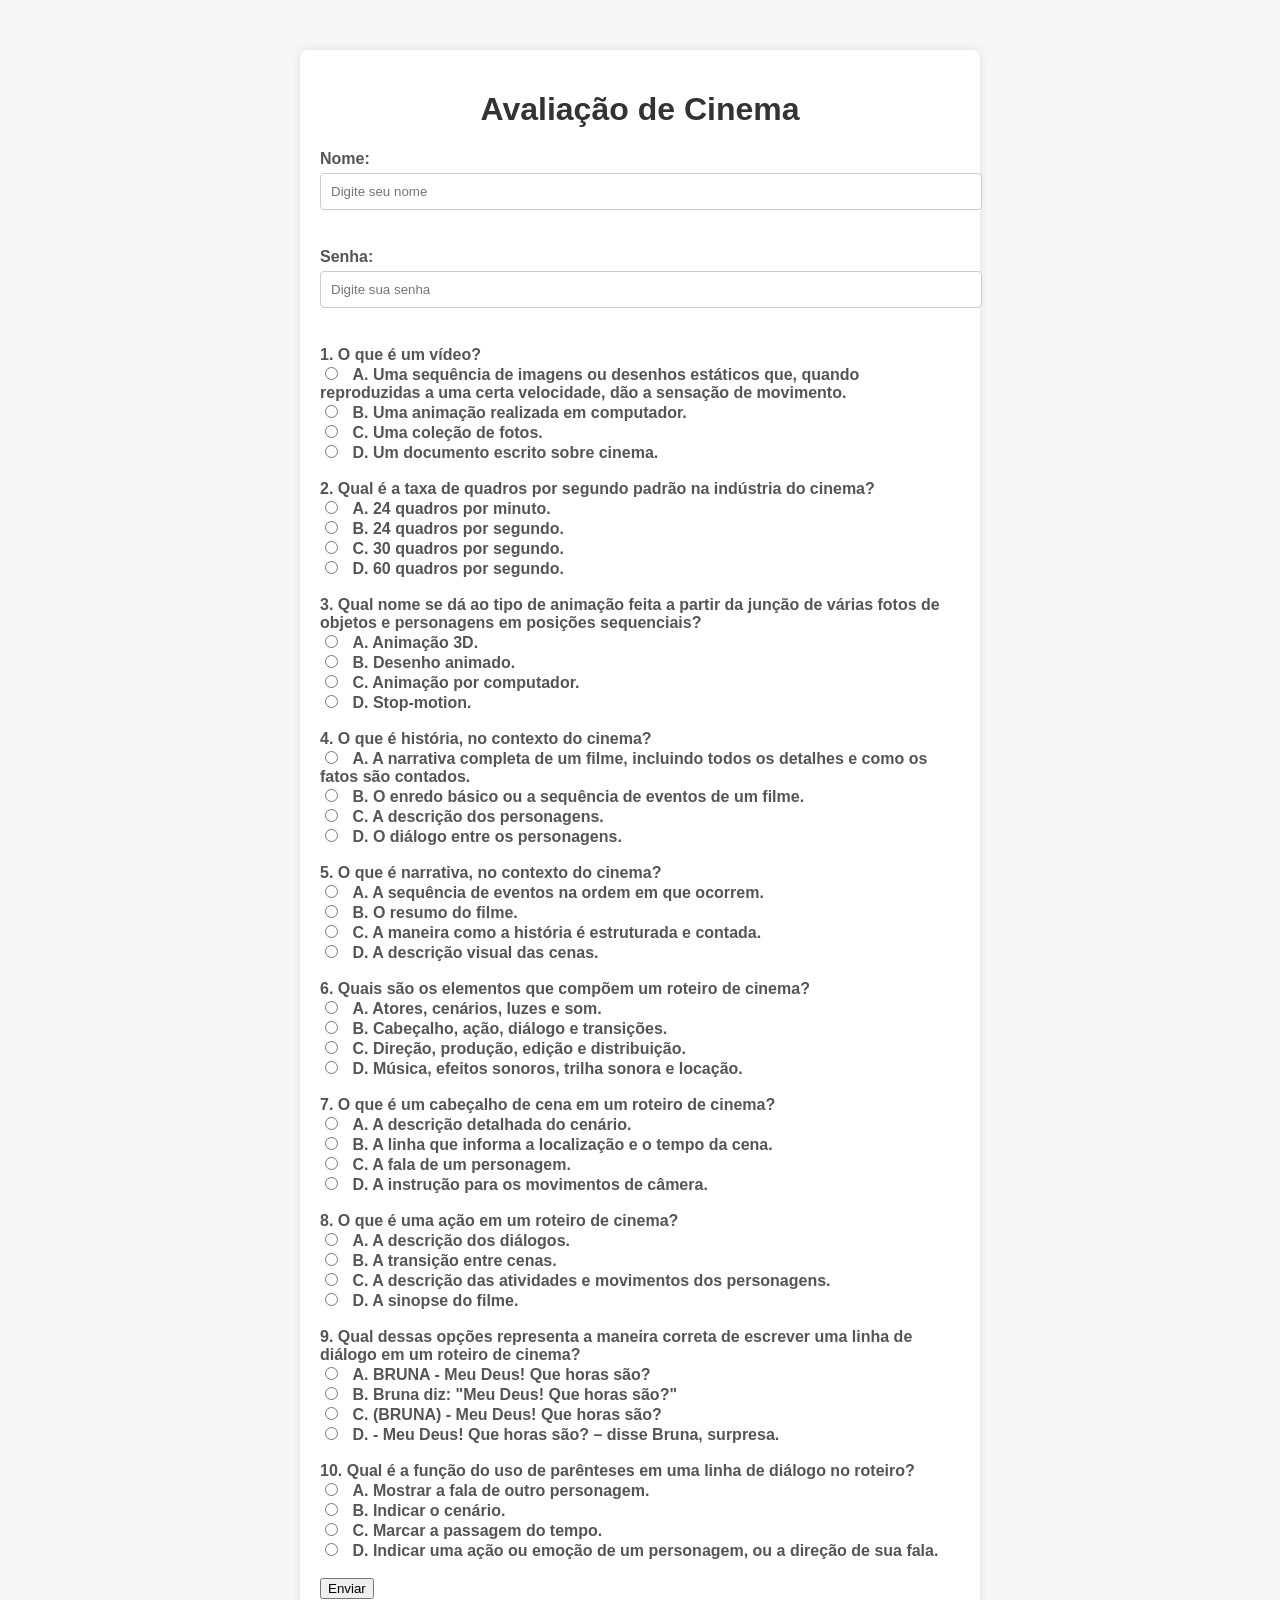
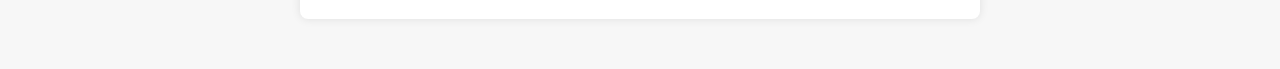
==== index.html @ 5293b4ea "movendo arquivos para root" ====
<!DOCTYPE html>
<html lang="en">
<head>
    <meta charset="UTF-8">
    <meta name="viewport" content="width=device-width, initial-scale=1.0">
    <title>Avaliação Escolar</title>
    <link rel="stylesheet" type="text/css" href="styles.css">

</head>
<body>
    <div class="container">
        <h1>Avaliação de Cinema</h1>
        <form id="quizForm"></form>
        <div id="results"></div>
    </div>

    <script>
        // Variáveis para armazenar perguntas, alternativas, respostas corretas e feedbacks
        const questions = [
            {
                question: "O que é um vídeo?",
                alternatives: {
                    A: "Uma sequência de imagens ou desenhos estáticos que, quando reproduzidas a uma certa velocidade, dão a sensação de movimento.",
                    B: "Uma animação realizada em computador.",
                    C: "Uma coleção de fotos.",
                    D: "Um documento escrito sobre cinema."
                },
                correctAnswer: "A",
                feedback: "O correto seria: Uma sequência de imagens ou desenhos estáticos que, quando reproduzidas a uma certa velocidade, dão a sensação de movimento. Para saber mais, <a href='#'>acesse o link</a>."
            },
            {
                question: "Qual é a taxa de quadros por segundo padrão na indústria do cinema?",
                alternatives: {
                    A: "24 quadros por minuto.",
                    B: "24 quadros por segundo.",
                    C: "30 quadros por segundo.",
                    D: "60 quadros por segundo."
                },
                correctAnswer: "B",
                feedback: "O correto seria: 24 quadros por segundo. Para saber mais, <a href='#'>acesse o link</a>."
            },
            {
                question: "Qual nome se dá ao tipo de animação feita a partir da junção de várias fotos de objetos e personagens em posições sequenciais?",
                alternatives: {
                    A: "Animação 3D.",
                    B: "Desenho animado.",
                    C: "Animação por computador.",
                    D: "Stop-motion."
                },
                correctAnswer: "D",
                feedback: "O correto seria: Stop-motion. Para saber mais, <a href='#'>acesse o link</a>."
            },
            {
                question: "O que é história, no contexto do cinema?",
                alternatives: {
                    A: "A narrativa completa de um filme, incluindo todos os detalhes e como os fatos são contados.",
                    B: "O enredo básico ou a sequência de eventos de um filme.",
                    C: "A descrição dos personagens.",
                    D: "O diálogo entre os personagens."
                },
                correctAnswer: "A",
                feedback: "O correto seria: A narrativa completa de um filme, incluindo todos os detalhes e como os fatos são contados. Para saber mais, <a href='#'>acesse o link</a>."
            },
            {
                question: "O que é narrativa, no contexto do cinema?",
                alternatives: {
                    A: "A sequência de eventos na ordem em que ocorrem.",
                    B: "O resumo do filme.",
                    C: "A maneira como a história é estruturada e contada.",
                    D: "A descrição visual das cenas."
                },
                correctAnswer: "C",
                feedback: "O correto seria: A maneira como a história é estruturada e contada. Para saber mais, <a href='#'>acesse o link</a>."
            },
            {
                question: "Quais são os elementos que compõem um roteiro de cinema?",
                alternatives: {
                    A: "Atores, cenários, luzes e som.",
                    B: "Cabeçalho, ação, diálogo e transições.",
                    C: "Direção, produção, edição e distribuição.",
                    D: "Música, efeitos sonoros, trilha sonora e locação."
                },
                correctAnswer: "B",
                feedback: "O correto seria: Cabeçalho, ação, diálogo e transições. Para saber mais, <a href='#'>acesse o link</a>."
            },
            {
                question: "O que é um cabeçalho de cena em um roteiro de cinema?",
                alternatives: {
                    A: "A descrição detalhada do cenário.",
                    B: "A linha que informa a localização e o tempo da cena.",
                    C: "A fala de um personagem.",
                    D: "A instrução para os movimentos de câmera."
                },
                correctAnswer: "B",
                feedback: "O correto seria: A linha que informa a localização e o tempo da cena. Para saber mais, <a href='#'>acesse o link</a>."
            },
            {
                question: "O que é uma ação em um roteiro de cinema?",
                alternatives: {
                    A: "A descrição dos diálogos.",
                    B: "A transição entre cenas.",
                    C: "A descrição das atividades e movimentos dos personagens.",
                    D: "A sinopse do filme."
                },
                correctAnswer: "C",
                feedback: "O correto seria: A descrição das atividades e movimentos dos personagens. Para saber mais, <a href='#'>acesse o link</a>."
            },
            {
                question: "Qual dessas opções representa a maneira correta de escrever uma linha de diálogo em um roteiro de cinema?",
                alternatives: {
                    A: "BRUNA - Meu Deus! Que horas são?",
                    B: "Bruna diz: \"Meu Deus! Que horas são?\"",
                    C: "(BRUNA) - Meu Deus! Que horas são?",
                    D: "- Meu Deus! Que horas são? – disse Bruna, surpresa."
                },
                correctAnswer: "A",
                feedback: "O correto seria: BRUNA - Meu Deus! Que horas são? Para saber mais, <a href='#'>acesse o link</a>."
            },
            {
                question: "Qual é a função do uso de parênteses em uma linha de diálogo no roteiro?",
                alternatives: {
                    A: "Mostrar a fala de outro personagem.",
                    B: "Indicar o cenário.",
                    C: "Marcar a passagem do tempo.",
                    D: "Indicar uma ação ou emoção de um personagem, ou a direção de sua fala."
                },
                correctAnswer: "D",
                feedback: "O correto seria: Indicar uma ação ou emoção de um personagem, ou a direção de sua fala. Para saber mais, <a href='#'>acesse o link</a>."
            }
        ];

        function loadQuiz() {
            const form = document.getElementById('quizForm');
            form.innerHTML = '';

            // Adiciona campos de nome e senha ao formulário
            form.innerHTML += `
                <label for="name">Nome:</label><br>
                <input type="text" id="name" name="name" placeholder="Digite seu nome"><br><br>
                <label for="password">Senha:</label><br>
                <input type="password" id="password" name="password" placeholder="Digite sua senha"><br><br>
            `;

            // Adiciona perguntas e alternativas ao formulário
            questions.forEach((q, index) => {
                form.innerHTML += `
                    <label for="q${index + 1}">${index + 1}. ${q.question}</label><br>
                    ${Object.entries(q.alternatives).map(([key, alt]) => `
                        <input type="radio" id="q${index + 1}${key}" name="q${index + 1}" value="${key}">
                        <label for="q${index + 1}${key}">${key}. ${alt}</label><br>
                    `).join('')}
                    <br>
                `;
            });

            // Adiciona botão de envio ao formulário
            form.innerHTML += '<input type="button" value="Enviar" onclick="saveResults()">';
        }

        function saveResults() {
            const name = document.getElementById('name').value;
            const answers = questions.map((q, index) => {
                return document.querySelector(`input[name="q${index + 1}"]:checked`).value;
            });

            // Verificar respostas e gerar feedback
            let feedback = `<h2>Correção</h2>`;
            feedback += `<p>Aluno: ${name}</p>`;
            answers.forEach((answer, index) => {
                const q = questions[index];
                const isCorrect = answer === q.correctAnswer;
                feedback += `<div class="${isCorrect ? 'correct' : 'incorrect'}">`;
                feedback += `<p>${index + 1}. ${q.question} Você respondeu: ${answer}. `;
                feedback += isCorrect ? `Resposta correta!` : `Resposta incorreta. ${q.feedback}`;
                feedback += `</p></div>`;
            });

            // Atualizar a página com o feedback
            document.getElementById('results').innerHTML = feedback;
            // Criar arquivo CSV
            const data = [['Aluno', ...questions.map((q, index) => `Questão ${index + 1}`)], [name, ...answers]];

            let csvContent = "data:text/csv;charset=utf-8,";
            data.forEach(function(rowArray) {
                let row = rowArray.join(",");
                csvContent += row + "\r\n";
            });

            const encodedUri = encodeURI(csvContent);
            const link = document.createElement("a");
            const filename = name ? name.replace(/[^a-zA-Z0-9]/g, "_") + ".csv" : "resultados.csv";
            link.setAttribute("href", encodedUri);
            link.setAttribute("download", filename);
            document.body.appendChild(link); // Required for FF

            link.click();
        }

        // Carregar o questionário quando a página for carregada
        window.onload = loadQuiz;
        
    </script>
</body>
</html>
---- styles.css ----
body {
    font-family: Arial, sans-serif;
    background-color: #f7f7f7;
    margin: 0;
    padding: 0;
}

.container {
    width: 50%;
    margin: 50px auto;
    padding: 20px;
    background-color: #ffffff;
    box-shadow: 0 0 10px rgba(0, 0, 0, 0.1);
    border-radius: 8px;
}

.grade {
    font-size: 24px;
    font-weight: bold;
    color: #007bff;
    margin-top: 20px;
}

.correct {
    background-color: #d4edda;
    color: #155724;
    border: 1px solid #c3e6cb;
    padding: 10px;
    border-radius: 5px;
    margin-bottom: 10px;
}

.incorrect {
    background-color: #f8d7da;
    color: #721c24;
    border: 1px solid #f5c6cb;
    padding: 10px;
    border-radius: 5px;
    margin-bottom: 10px;
}

h1 {
    text-align: center;
    color: #333333;
}

label {
    font-weight: bold;
    color: #555555;
}

input[type="text"],
input[type="password"] {
    width: 100%;
    padding: 10px;
    margin-top: 5px;
    margin-bottom: 20px;
    border: 1px solid #cccccc;
    border-radius: 4px;
}

input[type="radio"] {
    margin-right: 10px;
}

input[type="submit"] {
    width: 100%;
    padding: 10px;
    background-color: #4CAF50;
    color: #ffffff;
    border: none;
    border-radius: 4px;
    cursor: pointer;
    font-size: 16px;
}

input[type="submit"]:hover {
    background-color: #45a049;
}
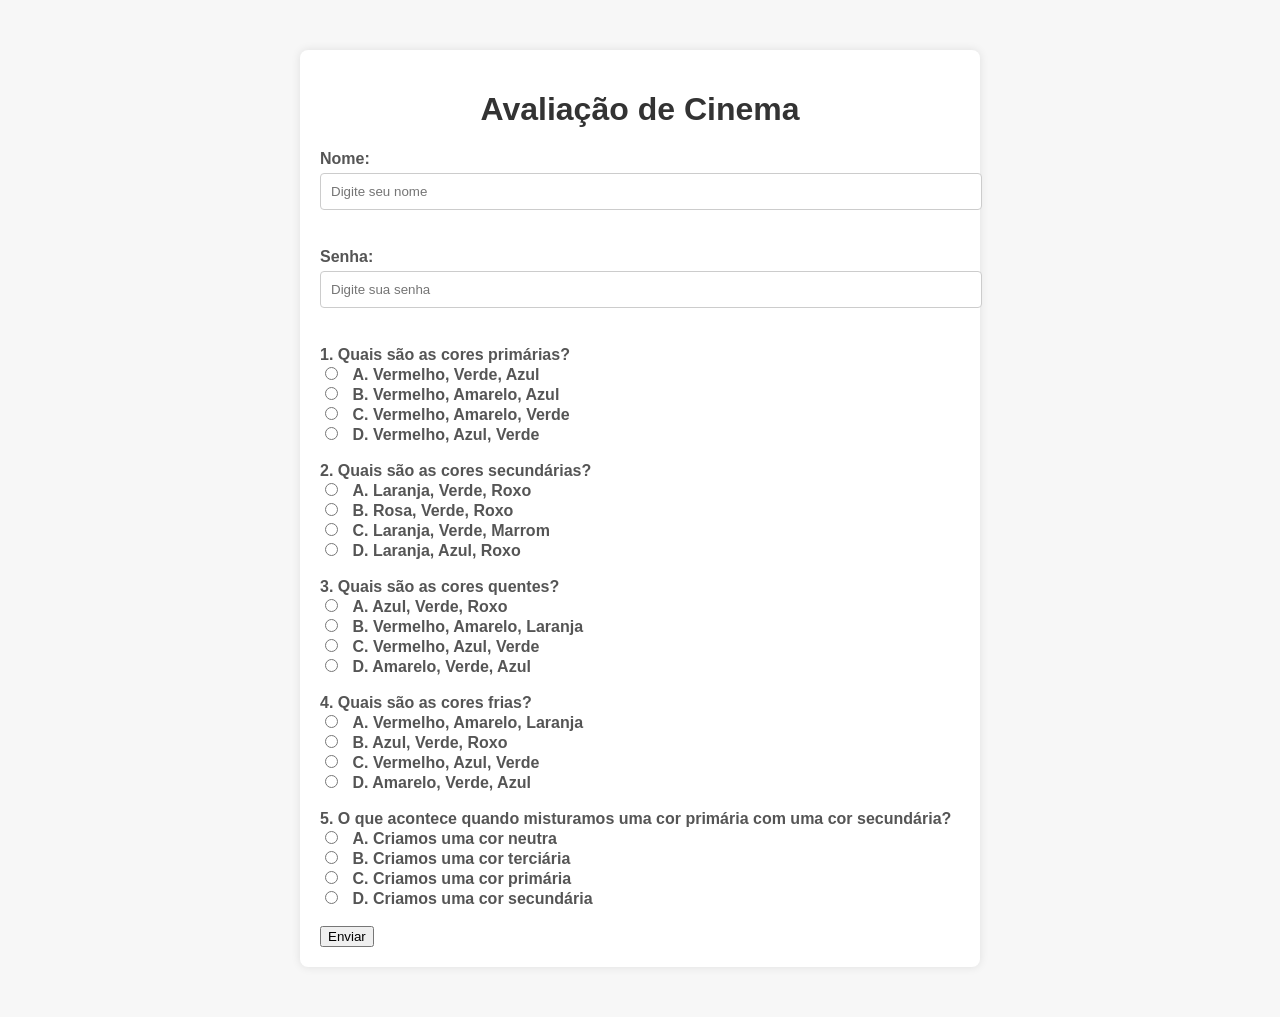
==== commit 6cba7baf: "Questões de arte" ====
--- a/index.html
+++ b/index.html
@@ -1,204 +1,174 @@
 <!DOCTYPE html>
 <html lang="en">
-<head>
-    <meta charset="UTF-8">
-    <meta name="viewport" content="width=device-width, initial-scale=1.0">
+  <head>
+    <meta charset="UTF-8" />
+    <meta name="viewport" content="width=device-width, initial-scale=1.0" />
     <title>Avaliação Escolar</title>
-    <link rel="stylesheet" type="text/css" href="styles.css">
-
-</head>
-<body>
+    <link rel="stylesheet" type="text/css" href="styles.css" />
+  </head>
+  <body>
     <div class="container">
-        <h1>Avaliação de Cinema</h1>
-        <form id="quizForm"></form>
-        <div id="results"></div>
+      <h1>Avaliação de Cinema</h1>
+      <form id="quizForm"></form>
+      <div id="results"></div>
     </div>
 
     <script>
-        // Variáveis para armazenar perguntas, alternativas, respostas corretas e feedbacks
-        const questions = [
-            {
-                question: "O que é um vídeo?",
-                alternatives: {
-                    A: "Uma sequência de imagens ou desenhos estáticos que, quando reproduzidas a uma certa velocidade, dão a sensação de movimento.",
-                    B: "Uma animação realizada em computador.",
-                    C: "Uma coleção de fotos.",
-                    D: "Um documento escrito sobre cinema."
-                },
-                correctAnswer: "A",
-                feedback: "O correto seria: Uma sequência de imagens ou desenhos estáticos que, quando reproduzidas a uma certa velocidade, dão a sensação de movimento. Para saber mais, <a href='#'>acesse o link</a>."
-            },
-            {
-                question: "Qual é a taxa de quadros por segundo padrão na indústria do cinema?",
-                alternatives: {
-                    A: "24 quadros por minuto.",
-                    B: "24 quadros por segundo.",
-                    C: "30 quadros por segundo.",
-                    D: "60 quadros por segundo."
-                },
-                correctAnswer: "B",
-                feedback: "O correto seria: 24 quadros por segundo. Para saber mais, <a href='#'>acesse o link</a>."
-            },
-            {
-                question: "Qual nome se dá ao tipo de animação feita a partir da junção de várias fotos de objetos e personagens em posições sequenciais?",
-                alternatives: {
-                    A: "Animação 3D.",
-                    B: "Desenho animado.",
-                    C: "Animação por computador.",
-                    D: "Stop-motion."
-                },
-                correctAnswer: "D",
-                feedback: "O correto seria: Stop-motion. Para saber mais, <a href='#'>acesse o link</a>."
-            },
-            {
-                question: "O que é história, no contexto do cinema?",
-                alternatives: {
-                    A: "A narrativa completa de um filme, incluindo todos os detalhes e como os fatos são contados.",
-                    B: "O enredo básico ou a sequência de eventos de um filme.",
-                    C: "A descrição dos personagens.",
-                    D: "O diálogo entre os personagens."
-                },
-                correctAnswer: "A",
-                feedback: "O correto seria: A narrativa completa de um filme, incluindo todos os detalhes e como os fatos são contados. Para saber mais, <a href='#'>acesse o link</a>."
-            },
-            {
-                question: "O que é narrativa, no contexto do cinema?",
-                alternatives: {
-                    A: "A sequência de eventos na ordem em que ocorrem.",
-                    B: "O resumo do filme.",
-                    C: "A maneira como a história é estruturada e contada.",
-                    D: "A descrição visual das cenas."
-                },
-                correctAnswer: "C",
-                feedback: "O correto seria: A maneira como a história é estruturada e contada. Para saber mais, <a href='#'>acesse o link</a>."
-            },
-            {
-                question: "Quais são os elementos que compõem um roteiro de cinema?",
-                alternatives: {
-                    A: "Atores, cenários, luzes e som.",
-                    B: "Cabeçalho, ação, diálogo e transições.",
-                    C: "Direção, produção, edição e distribuição.",
-                    D: "Música, efeitos sonoros, trilha sonora e locação."
-                },
-                correctAnswer: "B",
-                feedback: "O correto seria: Cabeçalho, ação, diálogo e transições. Para saber mais, <a href='#'>acesse o link</a>."
-            },
-            {
-                question: "O que é um cabeçalho de cena em um roteiro de cinema?",
-                alternatives: {
-                    A: "A descrição detalhada do cenário.",
-                    B: "A linha que informa a localização e o tempo da cena.",
-                    C: "A fala de um personagem.",
-                    D: "A instrução para os movimentos de câmera."
-                },
-                correctAnswer: "B",
-                feedback: "O correto seria: A linha que informa a localização e o tempo da cena. Para saber mais, <a href='#'>acesse o link</a>."
-            },
-            {
-                question: "O que é uma ação em um roteiro de cinema?",
-                alternatives: {
-                    A: "A descrição dos diálogos.",
-                    B: "A transição entre cenas.",
-                    C: "A descrição das atividades e movimentos dos personagens.",
-                    D: "A sinopse do filme."
-                },
-                correctAnswer: "C",
-                feedback: "O correto seria: A descrição das atividades e movimentos dos personagens. Para saber mais, <a href='#'>acesse o link</a>."
-            },
-            {
-                question: "Qual dessas opções representa a maneira correta de escrever uma linha de diálogo em um roteiro de cinema?",
-                alternatives: {
-                    A: "BRUNA - Meu Deus! Que horas são?",
-                    B: "Bruna diz: \"Meu Deus! Que horas são?\"",
-                    C: "(BRUNA) - Meu Deus! Que horas são?",
-                    D: "- Meu Deus! Que horas são? – disse Bruna, surpresa."
-                },
-                correctAnswer: "A",
-                feedback: "O correto seria: BRUNA - Meu Deus! Que horas são? Para saber mais, <a href='#'>acesse o link</a>."
-            },
-            {
-                question: "Qual é a função do uso de parênteses em uma linha de diálogo no roteiro?",
-                alternatives: {
-                    A: "Mostrar a fala de outro personagem.",
-                    B: "Indicar o cenário.",
-                    C: "Marcar a passagem do tempo.",
-                    D: "Indicar uma ação ou emoção de um personagem, ou a direção de sua fala."
-                },
-                correctAnswer: "D",
-                feedback: "O correto seria: Indicar uma ação ou emoção de um personagem, ou a direção de sua fala. Para saber mais, <a href='#'>acesse o link</a>."
-            }
-        ];
+      // Variáveis para armazenar perguntas, alternativas, respostas corretas e feedbacks
+      const questions = [
+        {
+          question: "Quais são as cores primárias?",
+          alternatives: {
+            A: "Vermelho, Verde, Azul",
+            B: "Vermelho, Amarelo, Azul",
+            C: "Vermelho, Amarelo, Verde",
+            D: "Vermelho, Azul, Verde",
+          },
+          correctAnswer: "B",
+          feedback:
+            "As cores primárias são Vermelho, Amarelo e Azul. Para saber mais, <a href='#'>acesse o link</a>.",
+        },
+        {
+          question: "Quais são as cores secundárias?",
+          alternatives: {
+            A: "Laranja, Verde, Roxo",
+            B: "Rosa, Verde, Roxo",
+            C: "Laranja, Verde, Marrom",
+            D: "Laranja, Azul, Roxo",
+          },
+          correctAnswer: "A",
+          feedback:
+            "As cores secundárias são Laranja, Verde e Roxo. Para saber mais, <a href='#'>acesse o link</a>.",
+        },
+        {
+          question: "Quais são as cores quentes?",
+          alternatives: {
+            A: "Azul, Verde, Roxo",
+            B: "Vermelho, Amarelo, Laranja",
+            C: "Vermelho, Azul, Verde",
+            D: "Amarelo, Verde, Azul",
+          },
+          correctAnswer: "B",
+          feedback:
+            "As cores quentes são Vermelho, Amarelo e Laranja. Para saber mais, <a href='#'>acesse o link</a>.",
+        },
+        {
+          question: "Quais são as cores frias?",
+          alternatives: {
+            A: "Vermelho, Amarelo, Laranja",
+            B: "Azul, Verde, Roxo",
+            C: "Vermelho, Azul, Verde",
+            D: "Amarelo, Verde, Azul",
+          },
+          correctAnswer: "B",
+          feedback:
+            "As cores frias são Azul, Verde e Roxo. Para saber mais, <a href='#'>acesse o link</a>.",
+        },
+        {
+          question:
+            "O que acontece quando misturamos uma cor primária com uma cor secundária?",
+          alternatives: {
+            A: "Criamos uma cor neutra",
+            B: "Criamos uma cor terciária",
+            C: "Criamos uma cor primária",
+            D: "Criamos uma cor secundária",
+          },
+          correctAnswer: "B",
+          feedback:
+            "Quando misturamos uma cor primária com uma cor secundária, criamos uma cor terciária. Para saber mais, <a href='#'>acesse o link</a>.",
+        },
+      ];
 
-        function loadQuiz() {
-            const form = document.getElementById('quizForm');
-            form.innerHTML = '';
+      function loadQuiz() {
+        const form = document.getElementById("quizForm");
+        form.innerHTML = "";
 
-            // Adiciona campos de nome e senha ao formulário
-            form.innerHTML += `
+        // Adiciona campos de nome e senha ao formulário
+        form.innerHTML += `
                 <label for="name">Nome:</label><br>
                 <input type="text" id="name" name="name" placeholder="Digite seu nome"><br><br>
                 <label for="password">Senha:</label><br>
                 <input type="password" id="password" name="password" placeholder="Digite sua senha"><br><br>
             `;
 
-            // Adiciona perguntas e alternativas ao formulário
-            questions.forEach((q, index) => {
-                form.innerHTML += `
-                    <label for="q${index + 1}">${index + 1}. ${q.question}</label><br>
-                    ${Object.entries(q.alternatives).map(([key, alt]) => `
-                        <input type="radio" id="q${index + 1}${key}" name="q${index + 1}" value="${key}">
-                        <label for="q${index + 1}${key}">${key}. ${alt}</label><br>
-                    `).join('')}
+        // Adiciona perguntas e alternativas ao formulário
+        questions.forEach((q, index) => {
+          form.innerHTML += `
+                    <label for="q${index + 1}">${index + 1}. ${
+            q.question
+          }</label><br>
+                    ${Object.entries(q.alternatives)
+                      .map(
+                        ([key, alt]) => `
+                        <input type="radio" id="q${index + 1}${key}" name="q${
+                          index + 1
+                        }" value="${key}">
+                        <label for="q${
+                          index + 1
+                        }${key}">${key}. ${alt}</label><br>
+                    `
+                      )
+                      .join("")}
                     <br>
                 `;
-            });
+        });
 
-            // Adiciona botão de envio ao formulário
-            form.innerHTML += '<input type="button" value="Enviar" onclick="saveResults()">';
-        }
+        // Adiciona botão de envio ao formulário
+        form.innerHTML +=
+          '<input type="button" value="Enviar" onclick="saveResults()">';
+      }
 
-        function saveResults() {
-            const name = document.getElementById('name').value;
-            const answers = questions.map((q, index) => {
-                return document.querySelector(`input[name="q${index + 1}"]:checked`).value;
-            });
+      function saveResults() {
+        const name = document.getElementById("name").value;
+        const answers = questions.map((q, index) => {
+          return document.querySelector(`input[name="q${index + 1}"]:checked`)
+            .value;
+        });
 
-            // Verificar respostas e gerar feedback
-            let feedback = `<h2>Correção</h2>`;
-            feedback += `<p>Aluno: ${name}</p>`;
-            answers.forEach((answer, index) => {
-                const q = questions[index];
-                const isCorrect = answer === q.correctAnswer;
-                feedback += `<div class="${isCorrect ? 'correct' : 'incorrect'}">`;
-                feedback += `<p>${index + 1}. ${q.question} Você respondeu: ${answer}. `;
-                feedback += isCorrect ? `Resposta correta!` : `Resposta incorreta. ${q.feedback}`;
-                feedback += `</p></div>`;
-            });
+        // Verificar respostas e gerar feedback
+        let feedback = `<h2>Correção</h2>`;
+        feedback += `<p>Aluno: ${name}</p>`;
+        answers.forEach((answer, index) => {
+          const q = questions[index];
+          const isCorrect = answer === q.correctAnswer;
+          feedback += `<div class="${isCorrect ? "correct" : "incorrect"}">`;
+          feedback += `<p>${index + 1}. ${
+            q.question
+          } Você respondeu: ${answer}. `;
+          feedback += isCorrect
+            ? `Resposta correta!`
+            : `Resposta incorreta. ${q.feedback}`;
+          feedback += `</p></div>`;
+        });
 
-            // Atualizar a página com o feedback
-            document.getElementById('results').innerHTML = feedback;
-            // Criar arquivo CSV
-            const data = [['Aluno', ...questions.map((q, index) => `Questão ${index + 1}`)], [name, ...answers]];
+        // Atualizar a página com o feedback
+        document.getElementById("results").innerHTML = feedback;
+        // Criar arquivo CSV
+        const data = [
+          ["Aluno", ...questions.map((q, index) => `Questao ${index + 1}`)],
+          [name, ...answers],
+        ];
 
-            let csvContent = "data:text/csv;charset=utf-8,";
-            data.forEach(function(rowArray) {
-                let row = rowArray.join(",");
-                csvContent += row + "\r\n";
-            });
+        let csvContent = "data:text/csv;charset=utf-8,";
+        data.forEach(function (rowArray) {
+          let row = rowArray.join(",");
+          csvContent += row + "\r\n";
+        });
 
-            const encodedUri = encodeURI(csvContent);
-            const link = document.createElement("a");
-            const filename = name ? name.replace(/[^a-zA-Z0-9]/g, "_") + ".csv" : "resultados.csv";
-            link.setAttribute("href", encodedUri);
-            link.setAttribute("download", filename);
-            document.body.appendChild(link); // Required for FF
+        const encodedUri = encodeURI(csvContent);
+        const link = document.createElement("a");
+        const filename = name
+          ? name.replace(/[^a-zA-Z0-9]/g, "_") + ".csv"
+          : "resultados.csv";
+        link.setAttribute("href", encodedUri);
+        link.setAttribute("download", filename);
+        document.body.appendChild(link); // Required for FF
 
-            link.click();
-        }
+        link.click();
+      }
 
-        // Carregar o questionário quando a página for carregada
-        window.onload = loadQuiz;
-        
+      // Carregar o questionário quando a página for carregada
+      window.onload = loadQuiz;
     </script>
-</body>
+  </body>
 </html>
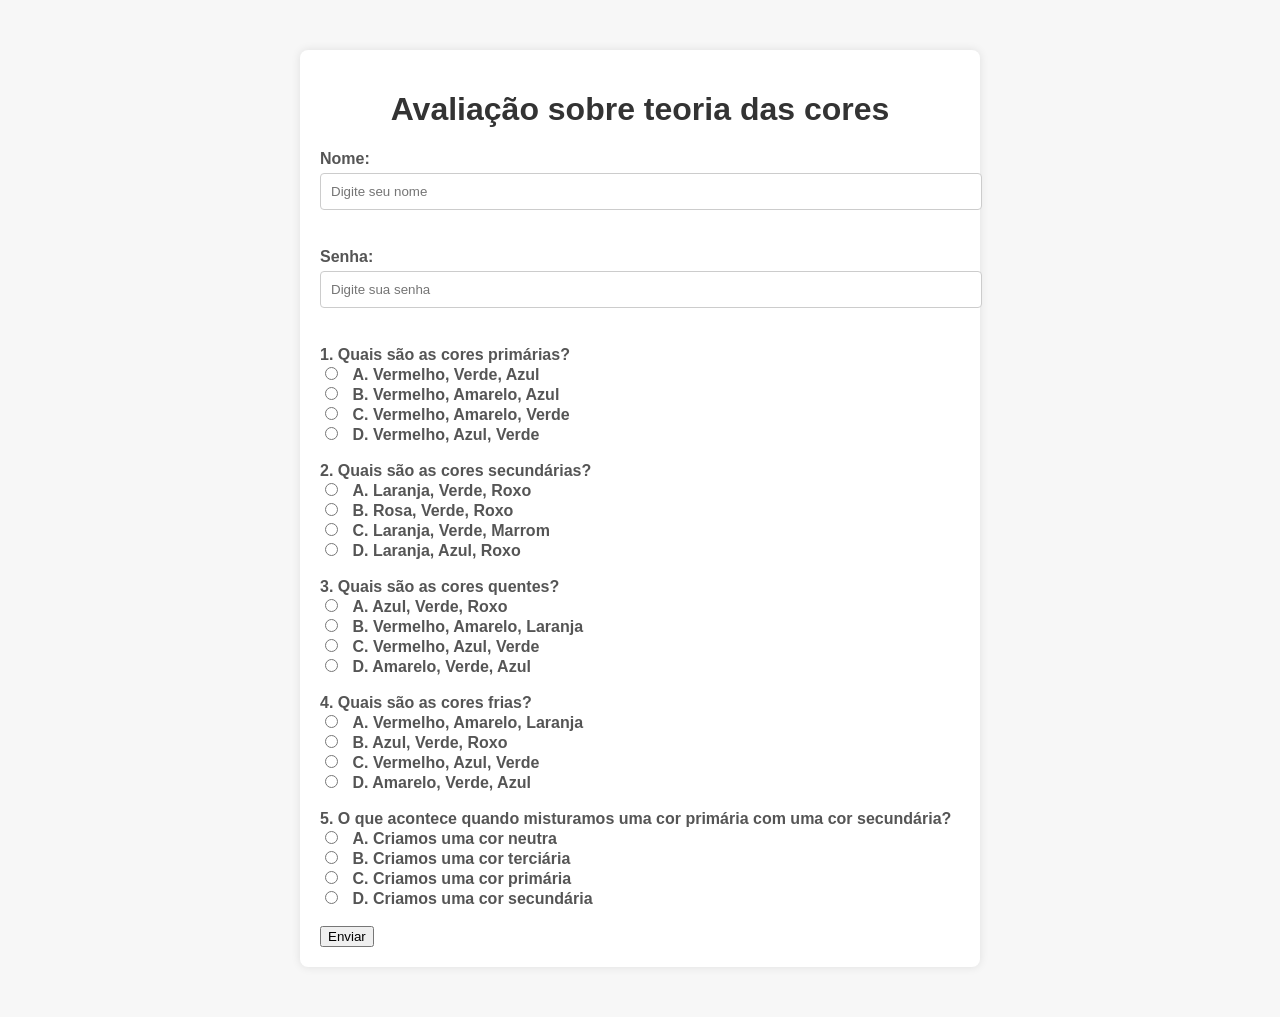
==== commit ef1f231f: "Atualização do título" ====
--- a/index.html
+++ b/index.html
@@ -8,7 +8,7 @@
   </head>
   <body>
     <div class="container">
-      <h1>Avaliação de Cinema</h1>
+      <h1>Avaliação sobre teoria das cores</h1>
       <form id="quizForm"></form>
       <div id="results"></div>
     </div>
@@ -26,7 +26,7 @@
           },
           correctAnswer: "B",
           feedback:
-            "As cores primárias são Vermelho, Amarelo e Azul. Para saber mais, <a href='#'>acesse o link</a>.",
+            "As cores primárias são Vermelho, Amarelo e Azul. Para saber mais, <a href='https://brasilescola.uol.com.br/artes/cores-primarias.htm'>acesse o link</a>.",
         },
         {
           question: "Quais são as cores secundárias?",
@@ -38,7 +38,7 @@
           },
           correctAnswer: "A",
           feedback:
-            "As cores secundárias são Laranja, Verde e Roxo. Para saber mais, <a href='#'>acesse o link</a>.",
+            "As cores secundárias são Laranja, Verde e Roxo. Para saber mais, <a href='https://brasilescola.uol.com.br/artes/cores-primarias.htm'>acesse o link</a>.",
         },
         {
           question: "Quais são as cores quentes?",
@@ -50,7 +50,7 @@
           },
           correctAnswer: "B",
           feedback:
-            "As cores quentes são Vermelho, Amarelo e Laranja. Para saber mais, <a href='#'>acesse o link</a>.",
+            "As cores quentes são Vermelho, Amarelo e Laranja. Para saber mais, <a href='https://www.todamateria.com.br/cores-quentes/'>acesse o link</a>.",
         },
         {
           question: "Quais são as cores frias?",
@@ -62,7 +62,7 @@
           },
           correctAnswer: "B",
           feedback:
-            "As cores frias são Azul, Verde e Roxo. Para saber mais, <a href='#'>acesse o link</a>.",
+            "As cores frias são Azul, Verde e Roxo. Para saber mais, <a href='https://www.todamateria.com.br/cores-quentes/'>acesse o link</a>.",
         },
         {
           question:
@@ -75,7 +75,7 @@
           },
           correctAnswer: "B",
           feedback:
-            "Quando misturamos uma cor primária com uma cor secundária, criamos uma cor terciária. Para saber mais, <a href='#'>acesse o link</a>.",
+            "Quando misturamos uma cor primária com uma cor secundária, criamos uma cor terciária. Para saber mais, <a href='https://brasilescola.uol.com.br/artes/cores-primarias.htm'>acesse o link</a>.",
         },
       ];
 
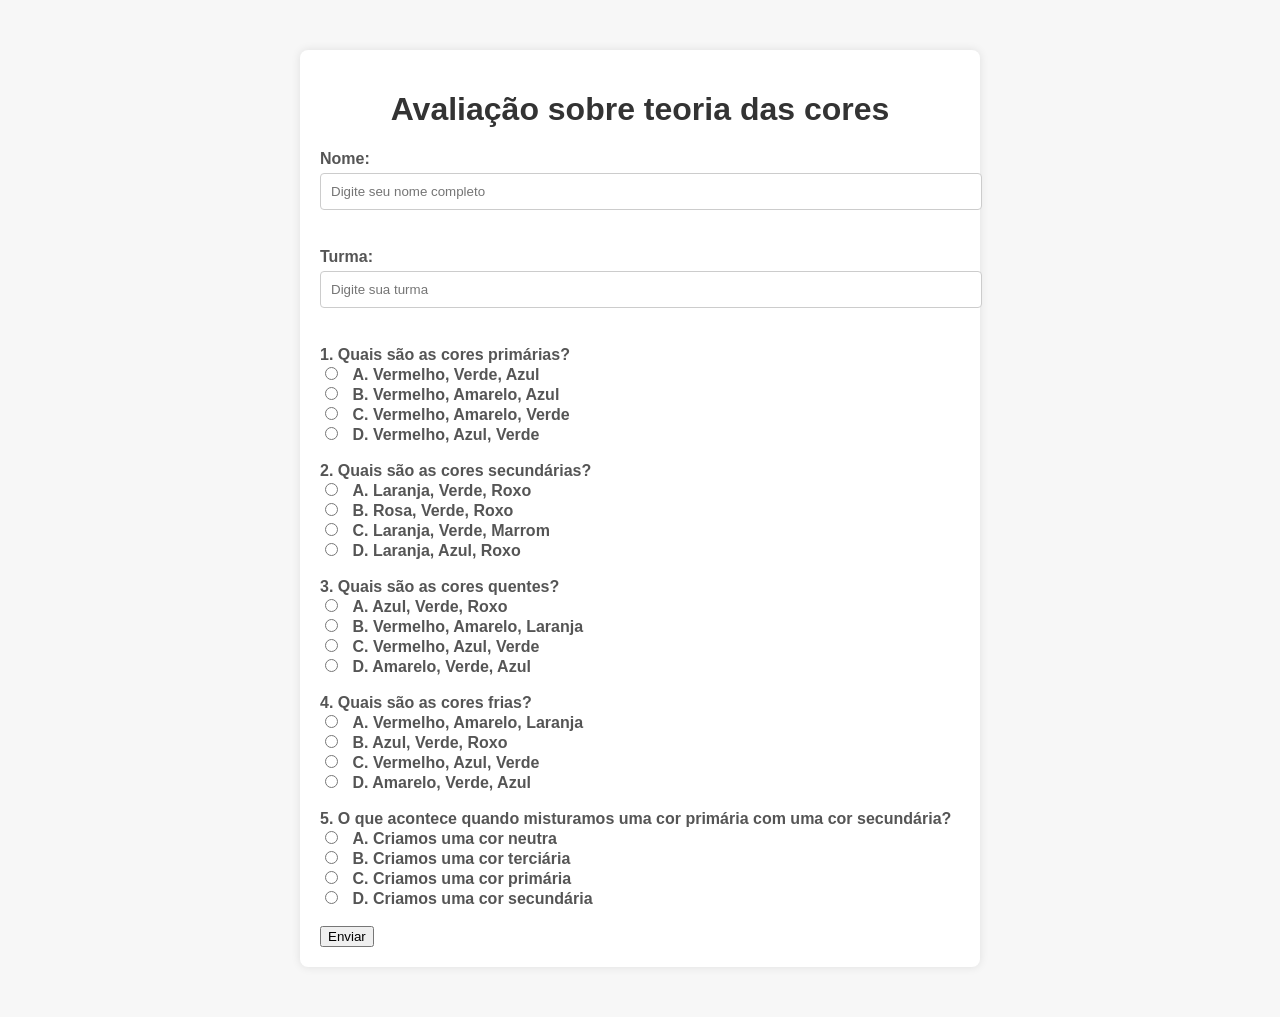
==== commit b0f2a642: "Nome e turma" ====
--- a/index.html
+++ b/index.html
@@ -26,7 +26,7 @@
           },
           correctAnswer: "B",
           feedback:
-            "As cores primárias são Vermelho, Amarelo e Azul. Para saber mais, <a href='https://brasilescola.uol.com.br/artes/cores-primarias.htm'>acesse o link</a>.",
+            "As cores primárias são Vermelho, Amarelo e Azul. Para saber mais, <a href='https://brasilescola.uol.com.br/artes/cores-primarias.htm'>CLIQUE AQUI</a>.",
         },
         {
           question: "Quais são as cores secundárias?",
@@ -38,7 +38,7 @@
           },
           correctAnswer: "A",
           feedback:
-            "As cores secundárias são Laranja, Verde e Roxo. Para saber mais, <a href='https://brasilescola.uol.com.br/artes/cores-primarias.htm'>acesse o link</a>.",
+            "As cores secundárias são Laranja, Verde e Roxo. Para saber mais, <a href='https://brasilescola.uol.com.br/artes/cores-primarias.htm'>CLIQUE AQUI</a>.",
         },
         {
           question: "Quais são as cores quentes?",
@@ -50,7 +50,7 @@
           },
           correctAnswer: "B",
           feedback:
-            "As cores quentes são Vermelho, Amarelo e Laranja. Para saber mais, <a href='https://www.todamateria.com.br/cores-quentes/'>acesse o link</a>.",
+            "As cores quentes são Vermelho, Amarelo e Laranja. Para saber mais, <a href='https://www.todamateria.com.br/cores-quentes/'>CLIQUE AQUI</a>.",
         },
         {
           question: "Quais são as cores frias?",
@@ -62,7 +62,7 @@
           },
           correctAnswer: "B",
           feedback:
-            "As cores frias são Azul, Verde e Roxo. Para saber mais, <a href='https://www.todamateria.com.br/cores-quentes/'>acesse o link</a>.",
+            "As cores frias são Azul, Verde e Roxo. Para saber mais, <a href='https://www.todamateria.com.br/cores-quentes/'>CLIQUE AQUI</a>.",
         },
         {
           question:
@@ -75,7 +75,7 @@
           },
           correctAnswer: "B",
           feedback:
-            "Quando misturamos uma cor primária com uma cor secundária, criamos uma cor terciária. Para saber mais, <a href='https://brasilescola.uol.com.br/artes/cores-primarias.htm'>acesse o link</a>.",
+            "Quando misturamos uma cor primária com uma cor secundária, criamos uma cor terciária. Para saber mais, <a href='https://brasilescola.uol.com.br/artes/cores-primarias.htm'>CLIQUE AQUI</a>.",
         },
       ];
 
@@ -86,9 +86,9 @@
         // Adiciona campos de nome e senha ao formulário
         form.innerHTML += `
                 <label for="name">Nome:</label><br>
-                <input type="text" id="name" name="name" placeholder="Digite seu nome"><br><br>
-                <label for="password">Senha:</label><br>
-                <input type="password" id="password" name="password" placeholder="Digite sua senha"><br><br>
+                <input type="text" id="name" name="name" placeholder="Digite seu nome completo"><br><br>
+                <label for="turma">Turma:</label><br>
+                <input type="text" id="turma" name="turma" placeholder="Digite sua turma"><br><br>
             `;
 
         // Adiciona perguntas e alternativas ao formulário
@@ -120,6 +120,7 @@
 
       function saveResults() {
         const name = document.getElementById("name").value;
+        const turma = document.getElementById("turma").value;
         const answers = questions.map((q, index) => {
           return document.querySelector(`input[name="q${index + 1}"]:checked`)
             .value;
@@ -158,8 +159,8 @@
         const encodedUri = encodeURI(csvContent);
         const link = document.createElement("a");
         const filename = name
-          ? name.replace(/[^a-zA-Z0-9]/g, "_") + ".csv"
-          : "resultados.csv";
+            ? name.replace(/[^a-zA-Z0-9]/g, "_") + "_" + turma.replace(/[^a-zA-Z0-9]/g, "_") + ".csv"
+            : "resultados.csv";
         link.setAttribute("href", encodedUri);
         link.setAttribute("download", filename);
         document.body.appendChild(link); // Required for FF
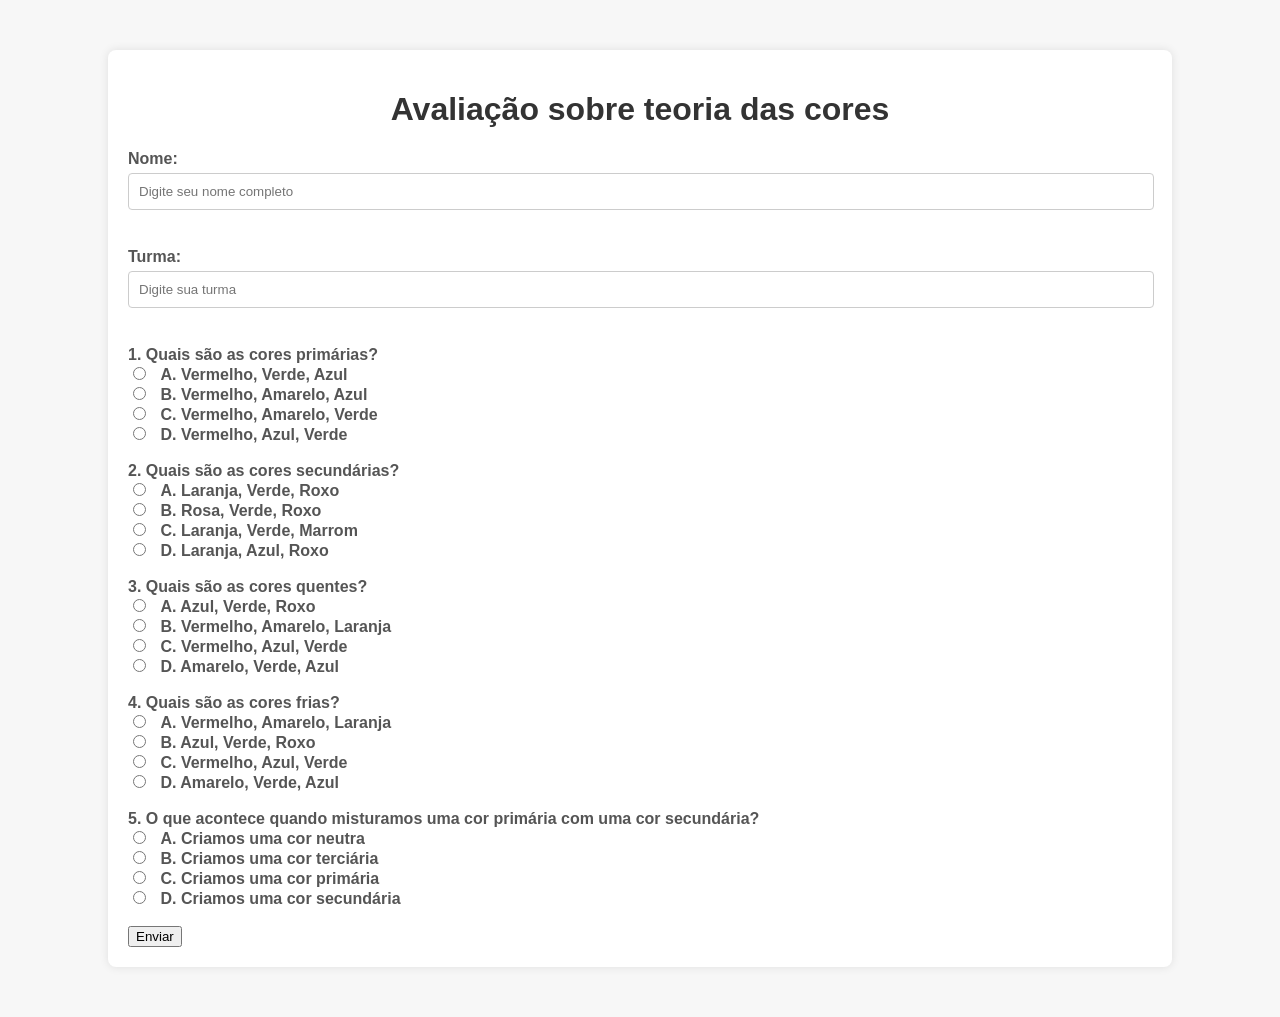
==== commit 200c06d1: "primeiro commit de relatório" ====
--- a/index.html
+++ b/index.html
@@ -83,7 +83,7 @@
         const form = document.getElementById("quizForm");
         form.innerHTML = "";
 
-        // Adiciona campos de nome e senha ao formulário
+        // Adiciona campos de nome e turma ao formulário
         form.innerHTML += `
                 <label for="name">Nome:</label><br>
                 <input type="text" id="name" name="name" placeholder="Digite seu nome completo"><br><br>
--- a/styles.css
+++ b/styles.css
@@ -6,19 +6,12 @@
 }
 
 .container {
-    width: 50%;
+    width: 80%;
     margin: 50px auto;
     padding: 20px;
     background-color: #ffffff;
     box-shadow: 0 0 10px rgba(0, 0, 0, 0.1);
     border-radius: 8px;
-}
-
-.grade {
-    font-size: 24px;
-    font-weight: bold;
-    color: #007bff;
-    margin-top: 20px;
 }
 
 .correct {
@@ -49,9 +42,8 @@
     color: #555555;
 }
 
-input[type="text"],
-input[type="password"] {
-    width: 100%;
+input[type="text"] {
+    width: 98%;
     padding: 10px;
     margin-top: 5px;
     margin-bottom: 20px;
